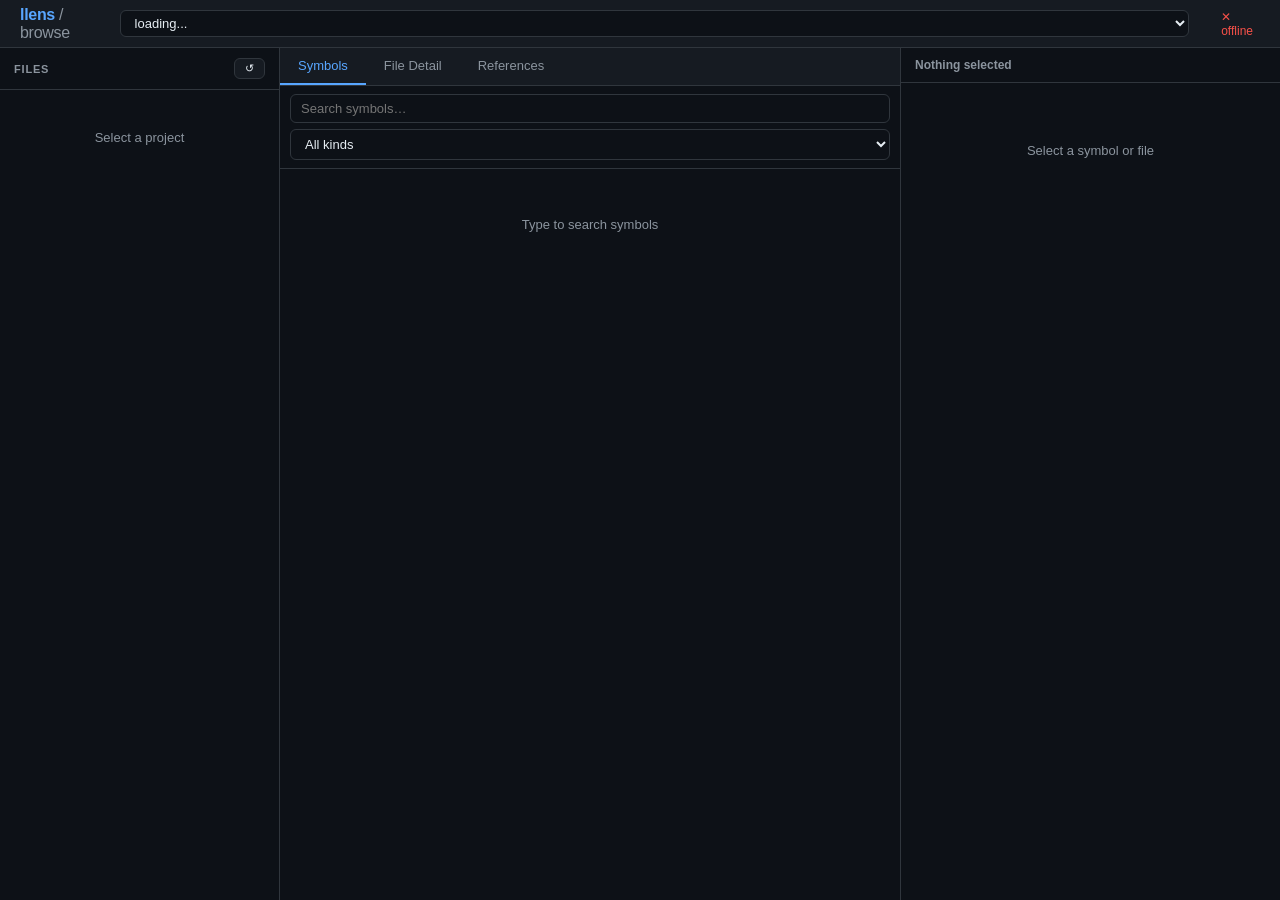
==== wwwroot/browse.html @ a9b4e81c "Add /browse/ static UI for testing the code map Single-file vanilla JS/HTML page served from /wwwroo" ====
<!DOCTYPE html>
<html lang="en">
<head>
<meta charset="UTF-8">
<meta name="viewport" content="width=device-width, initial-scale=1.0">
<title>llens — code browser</title>
<style>
  *, *::before, *::after { box-sizing: border-box; margin: 0; padding: 0; }

  :root {
    --bg:       #0d1117;
    --surface:  #161b22;
    --border:   #30363d;
    --accent:   #58a6ff;
    --green:    #3fb950;
    --yellow:   #d29922;
    --red:      #f85149;
    --purple:   #bc8cff;
    --text:     #e6edf3;
    --muted:    #8b949e;
    --code-bg:  #0d1117;
    --radius:   6px;
    --font-mono: 'JetBrains Mono', 'Fira Code', 'Cascadia Code', monospace;
  }

  body {
    background: var(--bg);
    color: var(--text);
    font-family: -apple-system, BlinkMacSystemFont, 'Segoe UI', sans-serif;
    font-size: 14px;
    height: 100vh;
    display: grid;
    grid-template-rows: 48px 1fr;
    grid-template-columns: 280px 1fr 380px;
    grid-template-areas:
      "header header header"
      "sidebar main detail";
    overflow: hidden;
  }

  /* ── Header ── */
  header {
    grid-area: header;
    background: var(--surface);
    border-bottom: 1px solid var(--border);
    display: flex;
    align-items: center;
    gap: 16px;
    padding: 0 20px;
  }
  header h1 { font-size: 16px; font-weight: 600; color: var(--accent); letter-spacing: -0.3px; }
  header h1 span { color: var(--muted); font-weight: 400; }

  #project-select {
    background: var(--bg);
    border: 1px solid var(--border);
    color: var(--text);
    padding: 4px 10px;
    border-radius: var(--radius);
    font-size: 13px;
    cursor: pointer;
  }

  .badge {
    font-size: 11px;
    padding: 2px 8px;
    border-radius: 20px;
    background: var(--border);
    color: var(--muted);
  }
  .badge.cs   { background: #1c3a5e; color: #58a6ff; }
  .badge.rust { background: #3d2000; color: #f0883e; }

  #status { margin-left: auto; font-size: 12px; color: var(--muted); }
  #status.ok  { color: var(--green); }
  #status.err { color: var(--red); }

  /* ── Sidebar ── */
  aside {
    grid-area: sidebar;
    border-right: 1px solid var(--border);
    display: flex;
    flex-direction: column;
    overflow: hidden;
  }

  .panel-header {
    padding: 10px 14px;
    font-size: 11px;
    font-weight: 600;
    text-transform: uppercase;
    letter-spacing: 0.8px;
    color: var(--muted);
    border-bottom: 1px solid var(--border);
    display: flex;
    align-items: center;
    justify-content: space-between;
  }

  .search-box {
    padding: 8px 10px;
    border-bottom: 1px solid var(--border);
    display: flex;
    flex-direction: column;
    gap: 6px;
  }

  input[type=text], select {
    width: 100%;
    background: var(--bg);
    border: 1px solid var(--border);
    color: var(--text);
    padding: 6px 10px;
    border-radius: var(--radius);
    font-size: 13px;
    outline: none;
    transition: border-color 0.15s;
  }
  input[type=text]:focus, select:focus { border-color: var(--accent); }

  .file-list, .symbol-list {
    overflow-y: auto;
    flex: 1;
  }

  .list-item {
    display: flex;
    align-items: flex-start;
    gap: 8px;
    padding: 7px 14px;
    cursor: pointer;
    border-bottom: 1px solid transparent;
    transition: background 0.1s;
  }
  .list-item:hover { background: var(--surface); }
  .list-item.active { background: #1c2d44; border-left: 2px solid var(--accent); padding-left: 12px; }

  .list-item .icon { font-size: 13px; flex-shrink: 0; margin-top: 1px; }
  .list-item .info { min-width: 0; }
  .list-item .name { font-size: 13px; font-weight: 500; white-space: nowrap; overflow: hidden; text-overflow: ellipsis; }
  .list-item .meta { font-size: 11px; color: var(--muted); white-space: nowrap; overflow: hidden; text-overflow: ellipsis; }

  .kind-tag {
    font-size: 10px;
    padding: 1px 5px;
    border-radius: 3px;
    font-weight: 600;
    flex-shrink: 0;
    margin-top: 2px;
  }
  .kind-0  { background: #1a3a5c; color: #79c0ff; }  /* Class */
  .kind-1  { background: #2d1b69; color: #d2a8ff; }  /* Interface */
  .kind-2  { background: #1a3a20; color: #56d364; }  /* Method */
  .kind-3  { background: #3a2a00; color: #e3b341; }  /* Property */
  .kind-4  { background: #3a1a00; color: #ffa657; }  /* Field */
  .kind-5  { background: #3a0000; color: #ff7b72; }  /* Enum */
  .kind-6  { background: #1e2228; color: #8b949e; }  /* Unknown */

  /* ── Main ── */
  main {
    grid-area: main;
    display: flex;
    flex-direction: column;
    overflow: hidden;
  }

  .tabs {
    display: flex;
    border-bottom: 1px solid var(--border);
    background: var(--surface);
  }
  .tab {
    padding: 10px 18px;
    font-size: 13px;
    cursor: pointer;
    color: var(--muted);
    border-bottom: 2px solid transparent;
    transition: color 0.15s;
    user-select: none;
  }
  .tab:hover { color: var(--text); }
  .tab.active { color: var(--accent); border-bottom-color: var(--accent); }

  .tab-content { display: none; flex: 1; overflow: hidden; }
  .tab-content.active { display: flex; flex-direction: column; }

  /* ── Symbol results ── */
  #symbol-results {
    overflow-y: auto;
    flex: 1;
    padding: 8px 0;
  }

  .result-item {
    padding: 8px 16px;
    cursor: pointer;
    display: grid;
    grid-template-columns: auto 1fr auto;
    gap: 8px;
    align-items: center;
    border-bottom: 1px solid transparent;
    transition: background 0.1s;
  }
  .result-item:hover { background: var(--surface); }
  .result-item.active { background: #1c2d44; }
  .result-item .sym-name { font-size: 13px; font-weight: 500; font-family: var(--font-mono); }
  .result-item .sym-path { font-size: 11px; color: var(--muted); text-align: right; white-space: nowrap; overflow: hidden; text-overflow: ellipsis; max-width: 300px; }
  .result-item .sym-sig  { font-size: 11px; color: var(--muted); font-family: var(--font-mono); grid-column: 2; padding-left: 0; }

  .empty { padding: 40px 16px; text-align: center; color: var(--muted); font-size: 13px; }

  /* ── File browser ── */
  #file-results { overflow-y: auto; flex: 1; }

  .file-item {
    padding: 7px 16px;
    cursor: pointer;
    display: flex;
    align-items: center;
    gap: 8px;
    transition: background 0.1s;
    border-bottom: 1px solid transparent;
  }
  .file-item:hover { background: var(--surface); }
  .file-item.active { background: #1c2d44; }
  .file-item .f-name { font-size: 13px; font-family: var(--font-mono); flex: 1; white-space: nowrap; overflow: hidden; text-overflow: ellipsis; }
  .file-item .f-count { font-size: 11px; color: var(--muted); white-space: nowrap; }

  /* ── Detail pane ── */
  #detail {
    grid-area: detail;
    border-left: 1px solid var(--border);
    display: flex;
    flex-direction: column;
    overflow: hidden;
  }

  #detail-title {
    padding: 10px 14px;
    border-bottom: 1px solid var(--border);
    font-size: 12px;
    font-weight: 600;
    color: var(--muted);
    display: flex;
    justify-content: space-between;
    align-items: center;
  }

  #detail-body { flex: 1; overflow-y: auto; }

  .detail-section { border-bottom: 1px solid var(--border); padding: 12px 14px; }
  .detail-section h3 { font-size: 11px; text-transform: uppercase; letter-spacing: 0.6px; color: var(--muted); margin-bottom: 8px; }

  .detail-row { display: flex; gap: 8px; margin-bottom: 4px; align-items: flex-start; }
  .detail-label { font-size: 11px; color: var(--muted); min-width: 70px; flex-shrink: 0; }
  .detail-value { font-size: 12px; font-family: var(--font-mono); word-break: break-all; }

  #context-code {
    margin: 0;
    padding: 12px 14px;
    font-family: var(--font-mono);
    font-size: 12px;
    line-height: 1.6;
    background: var(--code-bg);
    color: var(--text);
    white-space: pre;
    overflow-x: auto;
    flex: 1;
  }

  .ref-item {
    padding: 6px 14px;
    font-size: 12px;
    border-bottom: 1px solid var(--border);
    font-family: var(--font-mono);
    cursor: pointer;
  }
  .ref-item:hover { background: var(--surface); }
  .ref-item .ref-file { color: var(--accent); font-size: 11px; }
  .ref-item .ref-ctx  { color: var(--muted); }

  .import-tag {
    display: inline-block;
    font-size: 11px;
    font-family: var(--font-mono);
    background: var(--surface);
    border: 1px solid var(--border);
    border-radius: 3px;
    padding: 2px 6px;
    margin: 2px;
    color: var(--muted);
  }

  .btn {
    font-size: 11px;
    padding: 3px 10px;
    background: var(--surface);
    border: 1px solid var(--border);
    color: var(--text);
    border-radius: var(--radius);
    cursor: pointer;
    transition: border-color 0.15s;
  }
  .btn:hover { border-color: var(--accent); color: var(--accent); }

  .loader { display: none; }
  .loader.active { display: block; color: var(--muted); font-size: 12px; padding: 8px 14px; }

  ::-webkit-scrollbar { width: 6px; height: 6px; }
  ::-webkit-scrollbar-track { background: transparent; }
  ::-webkit-scrollbar-thumb { background: var(--border); border-radius: 3px; }
</style>
</head>
<body>

<header>
  <h1>llens <span>/ browse</span></h1>
  <select id="project-select"><option value="">loading...</option></select>
  <span id="project-langs"></span>
  <span id="status">connecting...</span>
</header>

<aside>
  <div class="panel-header">
    <span>Files</span>
    <button class="btn" id="btn-refresh-files">↺</button>
  </div>
  <div class="file-list" id="file-list">
    <div class="empty">Select a project</div>
  </div>
</aside>

<main>
  <div class="tabs">
    <div class="tab active" data-tab="symbols">Symbols</div>
    <div class="tab" data-tab="files">File Detail</div>
    <div class="tab" data-tab="refs">References</div>
  </div>

  <!-- Symbols tab -->
  <div class="tab-content active" id="tab-symbols">
    <div class="search-box">
      <input type="text" id="sym-search" placeholder="Search symbols…" autocomplete="off">
      <select id="sym-kind">
        <option value="">All kinds</option>
        <option value="Class">Class</option>
        <option value="Interface">Interface</option>
        <option value="Method">Method</option>
        <option value="Property">Property</option>
        <option value="Field">Field</option>
        <option value="Enum">Enum</option>
      </select>
    </div>
    <div id="symbol-results"><div class="empty">Type to search symbols</div></div>
  </div>

  <!-- File detail tab -->
  <div class="tab-content" id="tab-files">
    <div id="file-results"><div class="empty">Select a file from the sidebar</div></div>
  </div>

  <!-- References tab -->
  <div class="tab-content" id="tab-refs">
    <div id="ref-results"><div class="empty">Click a symbol to see references</div></div>
  </div>
</main>

<div id="detail">
  <div id="detail-title">
    <span id="detail-label">Nothing selected</span>
    <button class="btn" id="btn-refs" style="display:none">Find refs</button>
  </div>
  <div id="detail-body">
    <div class="empty" style="padding-top:60px">Select a symbol or file</div>
  </div>
</div>

<script>
const API = '';
let currentProject = '';
let currentSymbol  = null;
let searchTimer    = null;

// ── Utilities ──────────────────────────────────────────────────────────────

async function get(url) {
  const r = await fetch(API + url);
  if (!r.ok) throw new Error(r.statusText);
  return r.json();
}

function kindName(k)  { return ['Class','Interface','Method','Property','Field','Enum','Unknown'][k] ?? 'Unknown'; }
function kindClass(k) { return `kind-${k}`; }

function shortPath(p) {
  const parts = p.split('/');
  return parts.slice(-2).join('/');
}

function setStatus(msg, cls = '') {
  const el = document.getElementById('status');
  el.textContent = msg;
  el.className = cls;
}

function switchTab(name) {
  document.querySelectorAll('.tab').forEach(t => t.classList.toggle('active', t.dataset.tab === name));
  document.querySelectorAll('.tab-content').forEach(c => c.classList.toggle('active', c.id === `tab-${name}`));
}

// ── Projects ───────────────────────────────────────────────────────────────

async function loadProjects() {
  try {
    const projects = await get('/api/projects');
    const sel = document.getElementById('project-select');
    sel.innerHTML = projects.map(p =>
      `<option value="${p.name}">${p.name}</option>`
    ).join('');
    if (projects.length) selectProject(projects[0].name, projects[0].languages);
    setStatus('● connected', 'ok');
  } catch(e) {
    setStatus('✕ offline', 'err');
  }
}

function selectProject(name, langs) {
  currentProject = name;
  const langsEl = document.getElementById('project-langs');
  langsEl.innerHTML = (langs || []).map(l => {
    const cls = l.name === 'Rust' ? 'rust' : 'cs';
    return `<span class="badge ${cls}">${l.name}</span>`;
  }).join(' ');
  loadFiles();
  clearDetail();
}

document.getElementById('project-select').addEventListener('change', async e => {
  const projects = await get('/api/projects');
  const p = projects.find(x => x.name === e.target.value);
  if (p) selectProject(p.name, p.languages);
});

// ── File list ──────────────────────────────────────────────────────────────

async function loadFiles() {
  const list = document.getElementById('file-list');
  list.innerHTML = '<div class="loader active">Loading…</div>';
  try {
    const files = await get(`/api/files/?project=${encodeURIComponent(currentProject)}`);
    if (!files.length) { list.innerHTML = '<div class="empty">No files indexed</div>'; return; }

    files.sort((a,b) => a.filePath.localeCompare(b.filePath));
    list.innerHTML = files.map(f => `
      <div class="file-item" data-path="${f.filePath}" data-lang="${f.language}">
        <span>${f.language === 'Rust' ? '🦀' : '🔷'}</span>
        <span class="f-name" title="${f.filePath}">${shortPath(f.filePath)}</span>
        <span class="f-count">${f.symbolCount}</span>
      </div>
    `).join('');

    list.querySelectorAll('.file-item').forEach(el => {
      el.addEventListener('click', () => {
        list.querySelectorAll('.file-item').forEach(x => x.classList.remove('active'));
        el.classList.add('active');
        loadFileDetail(el.dataset.path);
        switchTab('files');
      });
    });
  } catch(e) {
    list.innerHTML = `<div class="empty">Error: ${e.message}</div>`;
  }
}

document.getElementById('btn-refresh-files').addEventListener('click', loadFiles);

// ── File detail ────────────────────────────────────────────────────────────

async function loadFileDetail(filePath) {
  const tab = document.getElementById('file-results');
  tab.innerHTML = '<div class="loader active">Loading…</div>';

  try {
    const [node, symbols] = await Promise.all([
      get(`/api/files/node?path=${encodeURIComponent(filePath)}`),
      get(`/api/symbols/in-file?path=${encodeURIComponent(filePath)}`)
    ]);

    const depHtml = node.imports?.length
      ? node.imports.map(i => `<span class="import-tag">${i}</span>`).join('')
      : '<span style="color:var(--muted);font-size:12px">none</span>';

    const symRows = symbols.map(s => `
      <div class="result-item" data-id="${s.id}" data-line="${s.lineStart}"
           data-path="${s.filePath}" data-name="${s.name}">
        <span class="kind-tag ${kindClass(s.kind)}">${kindName(s.kind)}</span>
        <span class="sym-name">${s.name}</span>
        <span style="font-size:11px;color:var(--muted)">L${s.lineStart}</span>
        ${s.signature ? `<span class="sym-sig" style="grid-column:2;color:var(--muted)">${s.signature}</span>` : ''}
      </div>
    `).join('') || '<div class="empty">No symbols</div>';

    tab.innerHTML = `
      <div class="detail-section">
        <h3>Imports</h3>
        <div>${depHtml}</div>
      </div>
      <div class="detail-section" style="border:none">
        <h3>Symbols (${symbols.length})</h3>
      </div>
      ${symRows}
    `;

    tab.querySelectorAll('.result-item').forEach(el => {
      el.addEventListener('click', () => {
        tab.querySelectorAll('.result-item').forEach(x => x.classList.remove('active'));
        el.classList.add('active');
        loadSymbolDetail({ id: el.dataset.id, filePath: el.dataset.path,
          lineStart: +el.dataset.line, name: el.dataset.name });
      });
    });

    showFileHeader(filePath, node);
  } catch(e) {
    tab.innerHTML = `<div class="empty">Error: ${e.message}</div>`;
  }
}

function showFileHeader(filePath, node) {
  document.getElementById('detail-label').textContent = shortPath(filePath);
  document.getElementById('btn-refs').style.display = 'none';
  renderFileDetailPane(filePath, node);
}

async function renderFileDetailPane(filePath, node) {
  const body = document.getElementById('detail-body');
  body.innerHTML = `
    <div class="detail-section">
      <h3>File info</h3>
      <div class="detail-row"><span class="detail-label">Language</span><span class="detail-value">${node.language}</span></div>
      <div class="detail-row"><span class="detail-label">Symbols</span><span class="detail-value">${node.symbolCount}</span></div>
      <div class="detail-row"><span class="detail-label">Indexed</span><span class="detail-value">${new Date(node.lastIndexedAt*1000).toLocaleTimeString()}</span></div>
    </div>
    <div class="detail-section">
      <h3>Dependents <button class="btn" id="btn-load-deps">load</button></h3>
      <div id="deps-list"><span style="color:var(--muted);font-size:12px">Click load</span></div>
    </div>
    <pre id="context-code">Select a symbol to see source</pre>
  `;

  document.getElementById('btn-load-deps').addEventListener('click', async () => {
    const el = document.getElementById('deps-list');
    el.textContent = 'Loading…';
    try {
      const deps = await get(`/api/files/dependents?path=${encodeURIComponent(filePath)}&project=${encodeURIComponent(currentProject)}`);
      el.innerHTML = deps.length
        ? deps.map(d => `<div class="import-tag" style="display:block;margin:3px 0">${shortPath(d.filePath)}</div>`).join('')
        : '<span style="color:var(--muted);font-size:12px">none found</span>';
    } catch(e) { el.textContent = 'Error'; }
  });
}

// ── Symbol search ──────────────────────────────────────────────────────────

async function searchSymbols(q) {
  const results = document.getElementById('symbol-results');
  if (!q && !document.getElementById('sym-kind').value) {
    results.innerHTML = '<div class="empty">Type to search symbols</div>';
    return;
  }

  results.innerHTML = '<div class="loader active">Searching…</div>';

  try {
    const kind = document.getElementById('sym-kind').value;
    const url = kind && !q
      ? `/api/symbols/search?q=&project=${encodeURIComponent(currentProject)}&kind=${kind}`
      : `/api/symbols/search?q=${encodeURIComponent(q)}&project=${encodeURIComponent(currentProject)}${kind ? `&kind=${kind}` : ''}`;

    const symbols = await get(url);

    if (!symbols.length) { results.innerHTML = '<div class="empty">No results</div>'; return; }

    results.innerHTML = symbols.map(s => `
      <div class="result-item" data-id="${s.id}" data-line="${s.lineStart}"
           data-path="${s.filePath}" data-name="${s.name}">
        <span class="kind-tag ${kindClass(s.kind)}">${kindName(s.kind)}</span>
        <div>
          <div class="sym-name">${s.name}</div>
          ${s.signature ? `<div class="sym-sig">${s.signature}</div>` : ''}
        </div>
        <span class="sym-path">${shortPath(s.filePath)}:${s.lineStart}</span>
      </div>
    `).join('');

    results.querySelectorAll('.result-item').forEach(el => {
      el.addEventListener('click', () => {
        results.querySelectorAll('.result-item').forEach(x => x.classList.remove('active'));
        el.classList.add('active');
        loadSymbolDetail({ id: el.dataset.id, filePath: el.dataset.path,
          lineStart: +el.dataset.line, name: el.dataset.name });
      });
    });
  } catch(e) {
    results.innerHTML = `<div class="empty">Error: ${e.message}</div>`;
  }
}

document.getElementById('sym-search').addEventListener('input', e => {
  clearTimeout(searchTimer);
  searchTimer = setTimeout(() => searchSymbols(e.target.value.trim()), 250);
});

document.getElementById('sym-kind').addEventListener('change', () => {
  searchSymbols(document.getElementById('sym-search').value.trim());
});

// ── Symbol detail ──────────────────────────────────────────────────────────

async function loadSymbolDetail(sym) {
  currentSymbol = sym;
  document.getElementById('detail-label').textContent = sym.name;
  document.getElementById('btn-refs').style.display = '';

  const body = document.getElementById('detail-body');
  body.innerHTML = `
    <div class="detail-section">
      <h3>Symbol</h3>
      <div class="detail-row"><span class="detail-label">Name</span><span class="detail-value">${sym.name}</span></div>
      <div class="detail-row"><span class="detail-label">File</span><span class="detail-value" style="color:var(--accent)">${shortPath(sym.filePath)}</span></div>
      <div class="detail-row"><span class="detail-label">Line</span><span class="detail-value">${sym.lineStart}</span></div>
    </div>
    <div class="loader active" id="ctx-loader">Loading context…</div>
    <pre id="context-code"></pre>
  `;

  try {
    const ctx = await get(`/api/files/context?path=${encodeURIComponent(sym.filePath)}&line=${sym.lineStart}&radius=12`);
    document.getElementById('ctx-loader').classList.remove('active');
    document.getElementById('context-code').textContent = ctx.context ?? '';
  } catch(e) {
    document.getElementById('ctx-loader').textContent = 'Failed to load context';
  }
}

document.getElementById('btn-refs').addEventListener('click', async () => {
  if (!currentSymbol) return;
  switchTab('refs');
  const tab = document.getElementById('ref-results');
  tab.innerHTML = '<div class="loader active">Loading references…</div>';
  try {
    const refs = await get(`/api/symbols/references?symbolId=${encodeURIComponent(currentSymbol.id)}&project=${encodeURIComponent(currentProject)}`);
    tab.innerHTML = refs.length
      ? refs.map(r => `
          <div class="ref-item">
            <div class="ref-file">${shortPath(r.inFilePath)}:${r.line}</div>
            <div class="ref-ctx">${r.context ?? ''}</div>
          </div>`).join('')
      : '<div class="empty">No references indexed yet</div>';
  } catch(e) {
    tab.innerHTML = `<div class="empty">Error: ${e.message}</div>`;
  }
});

// ── Misc ───────────────────────────────────────────────────────────────────

function clearDetail() {
  document.getElementById('detail-label').textContent = 'Nothing selected';
  document.getElementById('btn-refs').style.display = 'none';
  document.getElementById('detail-body').innerHTML = '<div class="empty" style="padding-top:60px">Select a symbol or file</div>';
  document.getElementById('symbol-results').innerHTML = '<div class="empty">Type to search symbols</div>';
  document.getElementById('file-results').innerHTML  = '<div class="empty">Select a file from the sidebar</div>';
  document.getElementById('ref-results').innerHTML   = '<div class="empty">Click a symbol to see references</div>';
}

document.querySelectorAll('.tab').forEach(t =>
  t.addEventListener('click', () => switchTab(t.dataset.tab))
);

// ── Boot ───────────────────────────────────────────────────────────────────
loadProjects();
</script>
</body>
</html>
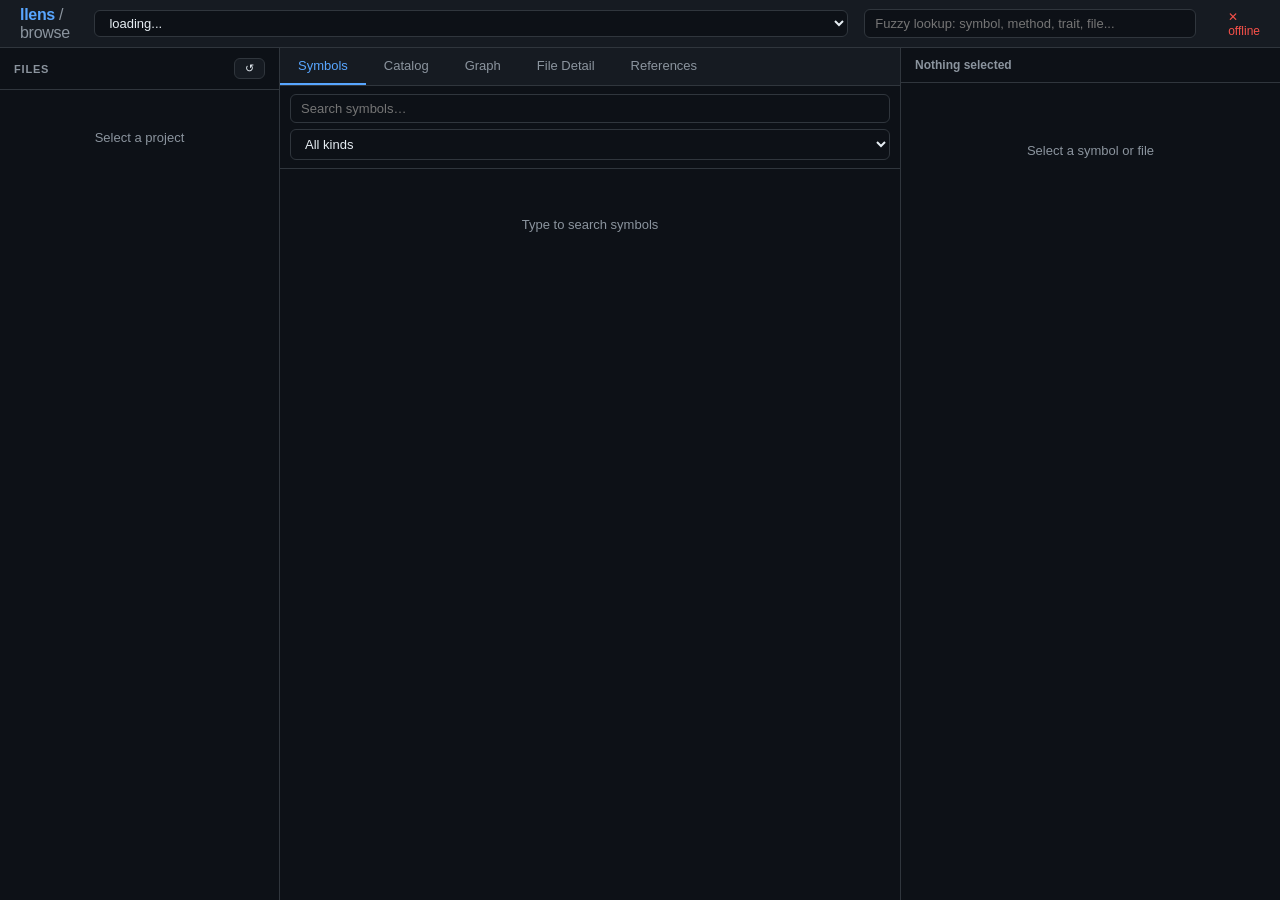
==== commit b543f995: "Add compact retrieval APIs, graph tooling, tests, and example app scaffold" ====
--- a/wwwroot/browse.html
+++ b/wwwroot/browse.html
@@ -60,6 +60,19 @@
     font-size: 13px;
     cursor: pointer;
   }
+  #quick-fuzzy {
+    min-width: 320px;
+    max-width: 520px;
+    width: 42vw;
+    background: var(--bg);
+    border: 1px solid var(--border);
+    color: var(--text);
+    padding: 6px 10px;
+    border-radius: var(--radius);
+    font-size: 13px;
+    outline: none;
+  }
+  #quick-fuzzy:focus { border-color: var(--accent); }
 
   .badge {
     font-size: 11px;
@@ -226,6 +239,150 @@
   .file-item .f-name { font-size: 13px; font-family: var(--font-mono); flex: 1; white-space: nowrap; overflow: hidden; text-overflow: ellipsis; }
   .file-item .f-count { font-size: 11px; color: var(--muted); white-space: nowrap; }
 
+  /* ── Catalog ── */
+  #tab-catalog .search-box { border-bottom: 1px solid var(--border); }
+  #catalog-meta {
+    padding: 8px 12px;
+    font-size: 11px;
+    color: var(--muted);
+    border-bottom: 1px solid var(--border);
+  }
+  #catalog-tree {
+    overflow-y: auto;
+    flex: 1;
+    padding: 8px 10px 16px;
+    font-family: var(--font-mono);
+    font-size: 12px;
+  }
+  .catalog-folder {
+    margin: 2px 0;
+    border-left: 1px dotted #2f3740;
+    padding-left: 8px;
+  }
+  .catalog-folder > summary {
+    cursor: pointer;
+    color: var(--text);
+    list-style: none;
+    user-select: none;
+    padding: 3px 0;
+  }
+  .catalog-folder > summary::-webkit-details-marker { display: none; }
+  .catalog-folder-name { color: var(--text); }
+  .catalog-folder-meta { color: var(--muted); font-size: 11px; margin-left: 6px; }
+  .catalog-file {
+    all: unset;
+    display: flex;
+    width: 100%;
+    padding: 3px 0 3px 18px;
+    cursor: pointer;
+    color: var(--text);
+  }
+  .catalog-file:hover { color: var(--accent); }
+  .catalog-file-name { flex: 1; min-width: 0; white-space: nowrap; overflow: hidden; text-overflow: ellipsis; }
+  .catalog-file-meta { color: var(--muted); font-size: 11px; margin-left: 8px; }
+
+  /* ── Graph ── */
+  .graph-toolbar {
+    display: flex;
+    flex-direction: column;
+    align-items: stretch;
+    gap: 8px;
+  }
+  .graph-row {
+    display: flex;
+    align-items: center;
+    gap: 8px;
+    flex-wrap: wrap;
+  }
+  .graph-row .btn { white-space: nowrap; }
+  .graph-toolbar select {
+    width: auto;
+    min-width: 88px;
+    padding: 4px 8px;
+    font-size: 12px;
+  }
+  .graph-row-primary {
+    padding-bottom: 6px;
+    border-bottom: 1px solid var(--border);
+  }
+  .graph-row-actions {
+    padding-top: 2px;
+  }
+  #graph-canvas-wrap.panning { cursor: grabbing; }
+  .graph-check {
+    display: inline-flex;
+    align-items: center;
+    gap: 4px;
+    color: var(--muted);
+    font-size: 12px;
+  }
+  #graph-meta {
+    padding: 8px 12px;
+    font-size: 11px;
+    color: var(--muted);
+    border-bottom: 1px solid var(--border);
+  }
+  #graph-history {
+    padding: 6px 12px;
+    font-size: 11px;
+    color: var(--muted);
+    border-bottom: 1px solid var(--border);
+    white-space: nowrap;
+    overflow-x: auto;
+    font-family: var(--font-mono);
+  }
+  .graph-crumb {
+    display: inline-block;
+    margin-right: 8px;
+    color: #a9b4c2;
+    cursor: pointer;
+  }
+  .graph-crumb.active { color: var(--accent); }
+  #graph-canvas-wrap {
+    position: relative;
+    flex: 1;
+    background: radial-gradient(circle at 20% 15%, #10161e, #0d1117 60%);
+    overflow: hidden;
+  }
+  #graph-svg {
+    width: 100%;
+    height: 100%;
+    display: block;
+  }
+  .g-edge {
+    stroke: #364152;
+    stroke-width: 1.2;
+    opacity: 0.9;
+  }
+  .g-edge.contains { stroke: #4f8cff; }
+  .g-edge.imports { stroke: #e3b341; }
+  .g-edge.references { stroke: #56d364; }
+  .g-edge.callers { stroke: #7ee787; stroke-dasharray: 5 4; }
+  .g-edge.implements { stroke: #d2a8ff; stroke-dasharray: 3 3; }
+  .g-edge-label {
+    fill: #9ab4cf;
+    font-size: 10px;
+    font-family: var(--font-mono);
+    pointer-events: none;
+  }
+  .g-node { cursor: pointer; }
+  .g-node circle { stroke: #0b1220; stroke-width: 1.5; }
+  .g-node.selected circle { stroke: var(--accent); stroke-width: 3; }
+  .g-node.file circle { fill: #4f8cff; }
+  .g-node.symbol circle { fill: #56d364; }
+  .g-node.import circle { fill: #e3b341; }
+  .g-node text {
+    fill: var(--text);
+    font-size: 11px;
+    font-family: var(--font-mono);
+    pointer-events: none;
+  }
+  .g-node .distance {
+    fill: #0d1117;
+    font-size: 9px;
+    font-weight: 700;
+  }
+
   /* ── Detail pane ── */
   #detail {
     grid-area: detail;
@@ -306,6 +463,13 @@
   .loader { display: none; }
   .loader.active { display: block; color: var(--muted); font-size: 12px; padding: 8px 14px; }
 
+  @media (max-width: 1500px) {
+    .graph-row-actions .btn {
+      padding: 6px 8px;
+      font-size: 12px;
+    }
+  }
+
   ::-webkit-scrollbar { width: 6px; height: 6px; }
   ::-webkit-scrollbar-track { background: transparent; }
   ::-webkit-scrollbar-thumb { background: var(--border); border-radius: 3px; }
@@ -316,6 +480,7 @@
 <header>
   <h1>llens <span>/ browse</span></h1>
   <select id="project-select"><option value="">loading...</option></select>
+  <input id="quick-fuzzy" type="text" placeholder="Fuzzy lookup: symbol, method, trait, file..." autocomplete="off">
   <span id="project-langs"></span>
   <span id="status">connecting...</span>
 </header>
@@ -333,6 +498,8 @@
 <main>
   <div class="tabs">
     <div class="tab active" data-tab="symbols">Symbols</div>
+    <div class="tab" data-tab="catalog">Catalog</div>
+    <div class="tab" data-tab="graph">Graph</div>
     <div class="tab" data-tab="files">File Detail</div>
     <div class="tab" data-tab="refs">References</div>
   </div>
@@ -354,6 +521,64 @@
     <div id="symbol-results"><div class="empty">Type to search symbols</div></div>
   </div>
 
+  <!-- Catalog tab -->
+  <div class="tab-content" id="tab-catalog">
+    <div class="search-box">
+      <input type="text" id="catalog-search" placeholder="Filter files/folders..." autocomplete="off">
+    </div>
+    <div id="catalog-meta">Catalog is empty</div>
+    <div id="catalog-tree"><div class="empty">Select a project</div></div>
+  </div>
+
+  <!-- Graph tab -->
+  <div class="tab-content" id="tab-graph">
+    <div class="search-box graph-toolbar">
+      <div class="graph-row graph-row-primary">
+        <select id="graph-depth" title="Depth">
+          <option value="1">depth 1</option>
+          <option value="2" selected>depth 2</option>
+          <option value="3">depth 3</option>
+          <option value="4">depth 4</option>
+        </select>
+        <select id="graph-max-nodes" title="Max nodes">
+          <option value="80">80 nodes</option>
+          <option value="140" selected>140 nodes</option>
+          <option value="220">220 nodes</option>
+          <option value="320">320 nodes</option>
+        </select>
+        <select id="graph-direction" title="Direction">
+          <option value="both" selected>both</option>
+          <option value="out">out</option>
+          <option value="in">in</option>
+        </select>
+        <button class="btn" id="btn-graph-refresh">Run</button>
+      </div>
+      <div class="graph-row graph-row-toggles">
+        <label class="graph-check"><input type="checkbox" id="edge-contains" checked>contains</label>
+        <label class="graph-check"><input type="checkbox" id="edge-imports" checked>imports</label>
+        <label class="graph-check"><input type="checkbox" id="edge-references" checked>references</label>
+        <label class="graph-check"><input type="checkbox" id="edge-callers">callers</label>
+        <label class="graph-check"><input type="checkbox" id="edge-implements">implements</label>
+        <label class="graph-check"><input type="checkbox" id="edge-labels">edge labels</label>
+        <label class="graph-check"><input type="checkbox" id="graph-hide-import-stubs" checked>hide import stubs</label>
+      </div>
+      <div class="graph-row graph-row-actions">
+        <button class="btn" id="btn-graph-expand-out">Expand Out</button>
+        <button class="btn" id="btn-graph-expand-in">Expand In</button>
+        <button class="btn" id="btn-graph-expand-both">Expand Both</button>
+        <button class="btn" id="btn-graph-collapse">Collapse</button>
+        <button class="btn" id="btn-graph-back">Back</button>
+        <button class="btn" id="btn-graph-clear-history">Clear History</button>
+        <button class="btn" id="btn-graph-fit-focus">Fit Focus</button>
+        <button class="btn" id="btn-graph-fit-all">Fit All</button>
+        <button class="btn" id="btn-graph-reset">Reset View</button>
+      </div>
+    </div>
+    <div id="graph-meta">Select a file or symbol, then open Graph. Drag background to pan, wheel to zoom, double-click node to refocus.</div>
+    <div id="graph-history">Focus history: empty</div>
+    <div id="graph-canvas-wrap"><svg id="graph-svg"></svg></div>
+  </div>
+
   <!-- File detail tab -->
   <div class="tab-content" id="tab-files">
     <div id="file-results"><div class="empty">Select a file from the sidebar</div></div>
@@ -380,6 +605,18 @@
 let currentProject = '';
 let currentSymbol  = null;
 let searchTimer    = null;
+let currentFiles   = [];
+let fuzzyController = null;
+const fuzzyCache = new Map();
+let currentSelection = null;
+let currentGraph = null;
+let graphState = createEmptyGraphState();
+let selectedGraphNodeId = null;
+let graphView = { x: 0, y: 0, scale: 1 };
+let graphPanState = null;
+let graphFocusHistory = [];
+let graphLastLayout = null;
+const graphExpandOffsets = new Map();
 
 // ── Utilities ──────────────────────────────────────────────────────────────
 
@@ -389,12 +626,27 @@
   return r.json();
 }
 
+async function post(url, payload, signal) {
+  const r = await fetch(API + url, {
+    method: 'POST',
+    headers: { 'Content-Type': 'application/json' },
+    body: JSON.stringify(payload),
+    signal
+  });
+  if (!r.ok) throw new Error(await r.text() || r.statusText);
+  return r.json();
+}
+
 function kindName(k)  { return ['Class','Interface','Method','Property','Field','Enum','Unknown'][k] ?? 'Unknown'; }
 function kindClass(k) { return `kind-${k}`; }
 
 function shortPath(p) {
   const parts = p.split('/');
   return parts.slice(-2).join('/');
+}
+
+function normalizePath(p) {
+  return (p || '').replaceAll('\\', '/');
 }
 
 function setStatus(msg, cls = '') {
@@ -406,6 +658,7 @@
 function switchTab(name) {
   document.querySelectorAll('.tab').forEach(t => t.classList.toggle('active', t.dataset.tab === name));
   document.querySelectorAll('.tab-content').forEach(c => c.classList.toggle('active', c.id === `tab-${name}`));
+  if (name === 'graph') loadGraphForCurrentSelection();
 }
 
 // ── Projects ───────────────────────────────────────────────────────────────
@@ -448,6 +701,8 @@
   list.innerHTML = '<div class="loader active">Loading…</div>';
   try {
     const files = await get(`/api/files/?project=${encodeURIComponent(currentProject)}`);
+    currentFiles = files;
+    renderCatalog(files);
     if (!files.length) { list.innerHTML = '<div class="empty">No files indexed</div>'; return; }
 
     files.sort((a,b) => a.filePath.localeCompare(b.filePath));
@@ -474,9 +729,869 @@
 
 document.getElementById('btn-refresh-files').addEventListener('click', loadFiles);
 
+// ── Catalog tree ───────────────────────────────────────────────────────────
+
+function commonPathPrefix(paths) {
+  if (!paths.length) return '';
+  const split = paths.map(p => normalizePath(p).split('/').filter(Boolean));
+  const first = split[0];
+  let i = 0;
+  while (i < first.length && split.every(parts => parts[i] === first[i])) i++;
+  return i === 0 ? '' : first.slice(0, i).join('/') + '/';
+}
+
+function buildCatalogTree(files) {
+  const prefix = commonPathPrefix(files.map(f => f.filePath));
+  const root = { name: '', folders: new Map(), files: [] };
+
+  for (const f of files) {
+    const full = normalizePath(f.filePath);
+    const rel = full.startsWith(prefix) ? full.slice(prefix.length) : full;
+    const parts = rel.split('/').filter(Boolean);
+    if (!parts.length) continue;
+
+    const fileName = parts[parts.length - 1];
+    const dirs = parts.slice(0, -1);
+    let node = root;
+    for (const d of dirs) {
+      if (!node.folders.has(d)) node.folders.set(d, { name: d, folders: new Map(), files: [] });
+      node = node.folders.get(d);
+    }
+
+    node.files.push({
+      filePath: f.filePath,
+      language: f.language,
+      symbolCount: f.symbolCount,
+      name: fileName,
+      relPath: rel
+    });
+  }
+
+  return { root, prefix };
+}
+
+function renderFolder(node, query, depth) {
+  const folders = Array.from(node.folders.values()).sort((a, b) => a.name.localeCompare(b.name));
+  const files = [...node.files].sort((a, b) => a.name.localeCompare(b.name));
+
+  let fileCount = 0;
+  let symbolCount = 0;
+  let childrenHtml = '';
+
+  for (const folder of folders) {
+    const rendered = renderFolder(folder, query, depth + 1);
+    if (!rendered.visible) continue;
+    childrenHtml += rendered.html;
+    fileCount += rendered.fileCount;
+    symbolCount += rendered.symbolCount;
+  }
+
+  for (const file of files) {
+    const matches = !query || file.relPath.toLowerCase().includes(query) || file.name.toLowerCase().includes(query);
+    if (!matches) continue;
+    fileCount += 1;
+    symbolCount += file.symbolCount || 0;
+    const icon = file.language === 'Rust' ? '🦀' : '🔷';
+    childrenHtml += `
+      <button class="catalog-file" data-path="${encodeURIComponent(file.filePath)}" title="${file.filePath}">
+        <span class="catalog-file-name">${icon} ${file.name}</span>
+        <span class="catalog-file-meta">${file.symbolCount ?? 0}</span>
+      </button>
+    `;
+  }
+
+  const isRoot = depth === 0;
+  const visible = fileCount > 0;
+  if (!visible) return { visible: false, html: '', fileCount: 0, symbolCount: 0 };
+
+  if (isRoot) {
+    return { visible: true, html: childrenHtml, fileCount, symbolCount };
+  }
+
+  const open = depth <= 1 ? 'open' : '';
+  const html = `
+    <details class="catalog-folder" ${open}>
+      <summary>
+        <span class="catalog-folder-name">📁 ${node.name}</span>
+        <span class="catalog-folder-meta">${fileCount} files · ${symbolCount} symbols</span>
+      </summary>
+      ${childrenHtml}
+    </details>
+  `;
+  return { visible: true, html, fileCount, symbolCount };
+}
+
+function renderCatalog(files) {
+  const treeEl = document.getElementById('catalog-tree');
+  const metaEl = document.getElementById('catalog-meta');
+  const query = document.getElementById('catalog-search').value.trim().toLowerCase();
+
+  if (!files || !files.length) {
+    metaEl.textContent = 'Catalog is empty';
+    treeEl.innerHTML = '<div class="empty">No files indexed</div>';
+    return;
+  }
+
+  const { root } = buildCatalogTree(files);
+  const rendered = renderFolder(root, query, 0);
+  if (!rendered.visible) {
+    metaEl.textContent = 'No catalog entries match this filter';
+    treeEl.innerHTML = '<div class="empty">No matches</div>';
+    return;
+  }
+
+  metaEl.textContent = `${rendered.fileCount} files · ${rendered.symbolCount} symbols`;
+  treeEl.innerHTML = rendered.html;
+}
+
+document.getElementById('catalog-search').addEventListener('input', () => renderCatalog(currentFiles));
+
+document.getElementById('catalog-tree').addEventListener('click', e => {
+  const btn = e.target.closest('.catalog-file');
+  if (!btn) return;
+  const filePath = decodeURIComponent(btn.dataset.path);
+  loadFileDetail(filePath);
+  switchTab('files');
+});
+
+// ── Graph ──────────────────────────────────────────────────────────────────
+
+function selectedEdgeTypes() {
+  const types = [];
+  if (document.getElementById('edge-contains').checked) types.push('contains');
+  if (document.getElementById('edge-imports').checked) types.push('imports');
+  if (document.getElementById('edge-references').checked) types.push('references');
+  if (document.getElementById('edge-callers').checked) types.push('callers');
+  if (document.getElementById('edge-implements').checked) types.push('implements');
+  return types;
+}
+
+function setGraphMeta(msg) {
+  document.getElementById('graph-meta').textContent = msg;
+}
+
+function renderGraphHistory() {
+  const el = document.getElementById('graph-history');
+  if (!graphFocusHistory.length) {
+    el.textContent = 'Focus history: empty';
+    return;
+  }
+  const activeId = selectedGraphNodeId || graphState.focusNodeId;
+  el.innerHTML = `Focus history: ${graphFocusHistory.map(item =>
+    `<span class="graph-crumb ${item.id === activeId ? 'active' : ''}" data-node-id="${item.id}" title="${item.label}">${item.label}</span>`
+  ).join(' > ')}`;
+}
+
+function pushGraphHistory(node) {
+  if (!node || !node.id) return;
+  const last = graphFocusHistory[graphFocusHistory.length - 1];
+  if (last?.id === node.id) return;
+  graphFocusHistory.push({ id: node.id, label: node.label || node.id });
+  if (graphFocusHistory.length > 30) graphFocusHistory = graphFocusHistory.slice(-30);
+  renderGraphHistory();
+}
+
+function clearGraphCanvas(message) {
+  const svg = document.getElementById('graph-svg');
+  while (svg.firstChild) svg.removeChild(svg.firstChild);
+  graphView = { x: 0, y: 0, scale: 1 };
+  graphLastLayout = null;
+  graphExpandOffsets.clear();
+  graphFocusHistory = [];
+  renderGraphHistory();
+  if (message) setGraphMeta(message);
+}
+
+function isGraphTabActive() {
+  return document.querySelector('.tab.active')?.dataset.tab === 'graph';
+}
+
+function createEmptyGraphState() {
+  return {
+    nodes: new Map(),
+    edges: new Map(),
+    nodeSources: new Map(),
+    edgeSources: new Map(),
+    rootSource: null,
+    focusNodeId: null
+  };
+}
+
+function addSource(map, key, source) {
+  if (!map.has(key)) map.set(key, new Set());
+  map.get(key).add(source);
+}
+
+function removeSource(map, key, source) {
+  if (!map.has(key)) return false;
+  const set = map.get(key);
+  set.delete(source);
+  if (!set.size) {
+    map.delete(key);
+    return true;
+  }
+  return false;
+}
+
+function edgeKey(e) {
+  return `${e.from}|${e.to}|${e.type}`;
+}
+
+function selectedGraphNode() {
+  return selectedGraphNodeId ? graphState.nodes.get(selectedGraphNodeId) : null;
+}
+
+function buildSeedFromSelection(selection) {
+  if (!selection) return null;
+  if (selection.type === 'file') return { type: 'file', path: selection.path };
+  if (selection.type === 'symbol') return { type: 'symbol', id: selection.id || '', name: selection.name || '' };
+  return null;
+}
+
+function buildSeedFromGraphNode(node) {
+  if (!node) return null;
+  const type = String(node.type || '').toLowerCase();
+  if (type === 'file' && node.filePath) return { type: 'file', path: node.filePath };
+  if (type === 'symbol') return { type: 'symbol', id: node.symbolId || '', name: node.label || '' };
+  return null;
+}
+
+async function fetchGraphNeighborhood(seed, direction, depth, maxNodes, includeSnippets) {
+  const edgeTypes = selectedEdgeTypes();
+  if (!edgeTypes.length) throw new Error('Select at least one edge type');
+  const payload = {
+    project: currentProject,
+    seed,
+    expand: {
+      edgeTypes,
+      direction,
+      depth,
+      maxNodes
+    },
+    include: {
+      snippets: includeSnippets,
+      radius: 6
+    }
+  };
+  return await post('/api/graph/query', payload);
+}
+
+function graphExpandKey(sourceId, direction, edgeTypes)
+    { return `${sourceId}|${direction}|${[...edgeTypes].sort().join(',')}`; }
+
+async function fetchGraphExpand(seed, direction, maxNodes, sourceId) {
+  const edgeTypes = selectedEdgeTypes();
+  if (!edgeTypes.length) throw new Error('Select at least one edge type');
+
+  const key = graphExpandKey(sourceId, direction, edgeTypes);
+  const offset = graphExpandOffsets.get(key) ?? 0;
+  const payload = {
+    project: currentProject,
+    seed,
+    edgeTypes,
+    direction,
+    depth: 1,
+    maxNodes,
+    excludeNodeIds: [...graphState.nodes.keys()],
+    excludeEdgeIds: [...graphState.edges.keys()],
+    page: { offset, limit: 180 }
+  };
+
+  const response = await post('/api/graph/expand', payload);
+  if (response.page?.hasMore && Number.isInteger(response.page?.nextOffset))
+    graphExpandOffsets.set(key, response.page.nextOffset);
+  else
+    graphExpandOffsets.delete(key);
+
+  return response;
+}
+
+function mergeGraphPayload(payload, sourceId) {
+  const nodes = payload.nodes || [];
+  const edges = payload.edges || [];
+
+  for (const n of nodes) {
+    const existing = graphState.nodes.get(n.id);
+    if (!existing) graphState.nodes.set(n.id, n);
+    else if (String(existing.type || '').toLowerCase() === 'import' && String(n.type || '').toLowerCase() !== 'import')
+      graphState.nodes.set(n.id, { ...existing, ...n });
+    addSource(graphState.nodeSources, n.id, sourceId);
+  }
+  for (const e of edges) {
+    const key = edgeKey(e);
+    if (!graphState.edges.has(key)) graphState.edges.set(key, e);
+    addSource(graphState.edgeSources, key, sourceId);
+  }
+
+  // Ensure edge endpoint nodes are retained
+  for (const e of edges) {
+    addSource(graphState.nodeSources, e.from, sourceId);
+    addSource(graphState.nodeSources, e.to, sourceId);
+  }
+}
+
+function pruneGraphAfterSourceRemoval() {
+  for (const [key, edge] of [...graphState.edges.entries()]) {
+    if (!graphState.edgeSources.has(key)) graphState.edges.delete(key);
+  }
+
+  // Keep nodes that still have any source.
+  for (const [id] of [...graphState.nodes.entries()]) {
+    if (!graphState.nodeSources.has(id)) graphState.nodes.delete(id);
+  }
+
+  // Guarantee root node remains when root source is active.
+  if (graphState.focusNodeId && !graphState.nodes.has(graphState.focusNodeId)) {
+    graphState.focusNodeId = graphState.nodes.keys().next().value ?? null;
+  }
+  if (selectedGraphNodeId && !graphState.nodes.has(selectedGraphNodeId)) {
+    selectedGraphNodeId = null;
+  }
+}
+
+function collapseSource(sourceId) {
+  if (!sourceId || sourceId === graphState.rootSource) return;
+  for (const key of [...graphExpandOffsets.keys()]) {
+    if (key.startsWith(`${sourceId}|`)) graphExpandOffsets.delete(key);
+  }
+  for (const key of [...graphState.edgeSources.keys()]) {
+    removeSource(graphState.edgeSources, key, sourceId);
+  }
+  for (const key of [...graphState.nodeSources.keys()]) {
+    removeSource(graphState.nodeSources, key, sourceId);
+  }
+  pruneGraphAfterSourceRemoval();
+  renderGraphFromState();
+}
+
+async function loadGraphForCurrentSelection() {
+  const seed = buildSeedFromSelection(currentSelection);
+  if (!seed) {
+    clearGraphCanvas('Select a file or symbol first');
+    return;
+  }
+
+  const depth = Number(document.getElementById('graph-depth').value || '2');
+  const maxNodes = Number(document.getElementById('graph-max-nodes').value || '140');
+  const direction = document.getElementById('graph-direction').value || 'both';
+
+  setGraphMeta('Building graph...');
+  try {
+    const graph = await fetchGraphNeighborhood(seed, direction, depth, maxNodes, true);
+    currentGraph = graph;
+    graphState = createEmptyGraphState();
+    graphView = { x: 0, y: 0, scale: 1 };
+    const rootSource = '__root__';
+    graphState.rootSource = rootSource;
+    graphState.focusNodeId = graph.seedId || graph.nodes?.[0]?.id || null;
+    mergeGraphPayload(graph, rootSource);
+    selectedGraphNodeId = graphState.focusNodeId;
+    graphExpandOffsets.clear();
+    graphFocusHistory = [];
+    if (selectedGraphNodeId && graphState.nodes.has(selectedGraphNodeId))
+      pushGraphHistory(graphState.nodes.get(selectedGraphNodeId));
+    renderGraphFromState();
+  } catch (e) {
+    clearGraphCanvas(`Graph error: ${e.message}`);
+  }
+}
+
+async function expandSelectedNode(direction = 'both') {
+  const node = selectedGraphNode();
+  if (!node) {
+    setGraphMeta('Select a node first');
+    return;
+  }
+
+  const seed = buildSeedFromGraphNode(node);
+  if (!seed) {
+    setGraphMeta('This node type cannot be expanded');
+    return;
+  }
+
+  const sourceId = `exp:${node.id}`;
+  const maxNodes = Number(document.getElementById('graph-max-nodes').value || '140');
+  try {
+    const graph = await fetchGraphExpand(seed, direction, maxNodes, sourceId);
+    mergeGraphPayload(graph, sourceId);
+    graphState.focusNodeId = node.id;
+    renderGraphFromState();
+    const page = graph.page;
+    if (page?.hasMore) {
+      setGraphMeta(`Expanded '${node.label}'. Partial page loaded (${page.offset + page.limit}/${page.totalEdges}); press expand again to continue.`);
+    }
+  } catch (e) {
+    setGraphMeta(`Expand failed: ${e.message}`);
+  }
+}
+
+function collapseSelectedNode() {
+  const node = selectedGraphNode();
+  if (!node) {
+    setGraphMeta('Select a node first');
+    return;
+  }
+  collapseSource(`exp:${node.id}`);
+}
+
+function computeDistances(nodes, edges, focusId) {
+  const dist = new Map();
+  if (!focusId) return dist;
+  const adj = new Map();
+  for (const n of nodes) adj.set(n.id, []);
+  for (const e of edges) {
+    if (!adj.has(e.from)) adj.set(e.from, []);
+    if (!adj.has(e.to)) adj.set(e.to, []);
+    adj.get(e.from).push(e.to);
+    adj.get(e.to).push(e.from);
+  }
+  const q = [focusId];
+  dist.set(focusId, 0);
+  while (q.length) {
+    const cur = q.shift();
+    const d = dist.get(cur);
+    for (const nxt of adj.get(cur) || []) {
+      if (dist.has(nxt)) continue;
+      dist.set(nxt, d + 1);
+      q.push(nxt);
+    }
+  }
+  return dist;
+}
+
+function computeGraphLayout(nodes, edges, focusId, width, height) {
+  const distances = computeDistances(nodes, edges, focusId);
+  let maxKnown = 0;
+  for (const d of distances.values()) maxKnown = Math.max(maxKnown, d);
+
+  const centerX = width / 2;
+  const centerY = height / 2;
+  const baseRadius = Math.min(width, height) * 0.14;
+  const layerStep = Math.min(85, Math.max(54, Math.min(width, height) * 0.09));
+  const pos = new Map();
+
+  // Initial layered positions by BFS distance.
+  const byLayer = new Map();
+  for (const n of nodes) {
+    const d = distances.has(n.id) ? distances.get(n.id) : (maxKnown + 1);
+    if (!byLayer.has(d)) byLayer.set(d, []);
+    byLayer.get(d).push(n);
+  }
+
+  pos.set(focusId, { x: centerX, y: centerY });
+  const layers = [...byLayer.keys()].filter(d => d > 0).sort((a, b) => a - b);
+  for (const d of layers) {
+    const ring = byLayer.get(d).sort((a, b) => (a.label || '').localeCompare(b.label || ''));
+    const radius = baseRadius + layerStep * Math.min(d, 8);
+    for (let i = 0; i < ring.length; i++) {
+      const jitter = ((i % 2) * 0.12) - 0.06;
+      const angle = (2 * Math.PI * i) / Math.max(1, ring.length) + jitter;
+      pos.set(ring[i].id, {
+        x: centerX + Math.cos(angle) * radius,
+        y: centerY + Math.sin(angle) * radius
+      });
+    }
+  }
+
+  // Force refinement for readability while preserving layer intuition.
+  const nodeCount = nodes.length;
+  const iterations = nodeCount <= 120 ? 80 : (nodeCount <= 220 ? 58 : 42);
+  const repulsion = nodeCount <= 120 ? 9800 : 7200;
+  const spring = 0.024;
+  const layerPull = 0.028;
+  const damping = 0.72;
+  const maxStep = 11;
+  const padding = 38;
+
+  const nodeIndex = new Map(nodes.map((n, i) => [n.id, i]));
+  const edgePairs = [];
+  for (const e of edges) {
+    const ai = nodeIndex.get(e.from);
+    const bi = nodeIndex.get(e.to);
+    if (ai === undefined || bi === undefined) continue;
+    edgePairs.push([ai, bi]);
+  }
+
+  const vx = new Array(nodeCount).fill(0);
+  const vy = new Array(nodeCount).fill(0);
+  const arr = nodes.map(n => pos.get(n.id));
+
+  for (let it = 0; it < iterations; it++) {
+    const repulseStride = nodeCount > 220 && (it % 2 === 1) ? 2 : 1;
+
+    // Repulsion
+    for (let i = 0; i < nodeCount; i += repulseStride) {
+      const a = arr[i];
+      for (let j = i + 1; j < nodeCount; j += repulseStride) {
+        const b = arr[j];
+        let dx = a.x - b.x;
+        let dy = a.y - b.y;
+        const d2 = Math.max(24, dx * dx + dy * dy);
+        const force = repulsion / d2;
+        const d = Math.sqrt(d2);
+        dx /= d;
+        dy /= d;
+        vx[i] += dx * force;
+        vy[i] += dy * force;
+        vx[j] -= dx * force;
+        vy[j] -= dy * force;
+      }
+    }
+
+    // Spring attraction on edges
+    for (const [ai, bi] of edgePairs) {
+      const a = arr[ai];
+      const b = arr[bi];
+      let dx = b.x - a.x;
+      let dy = b.y - a.y;
+      const d = Math.max(1, Math.sqrt(dx * dx + dy * dy));
+      const da = distances.get(nodes[ai].id) ?? (maxKnown + 1);
+      const db = distances.get(nodes[bi].id) ?? (maxKnown + 1);
+      const desired = 72 + Math.min(45, 18 * Math.abs(da - db));
+      const stretch = (d - desired) * spring;
+      dx /= d;
+      dy /= d;
+      vx[ai] += dx * stretch;
+      vy[ai] += dy * stretch;
+      vx[bi] -= dx * stretch;
+      vy[bi] -= dy * stretch;
+    }
+
+    // Pull nodes toward their BFS layer radius.
+    for (let i = 0; i < nodeCount; i++) {
+      const n = nodes[i];
+      if (n.id === focusId) continue;
+      const p = arr[i];
+      const d = distances.get(n.id) ?? (maxKnown + 1);
+      const desiredR = baseRadius + layerStep * Math.min(d, 8);
+      let dx = p.x - centerX;
+      let dy = p.y - centerY;
+      const r = Math.max(1, Math.sqrt(dx * dx + dy * dy));
+      const diff = (r - desiredR) * layerPull;
+      dx /= r;
+      dy /= r;
+      vx[i] -= dx * diff;
+      vy[i] -= dy * diff;
+    }
+
+    // Integrate with damping and bounds.
+    for (let i = 0; i < nodeCount; i++) {
+      if (nodes[i].id === focusId) {
+        arr[i].x = centerX;
+        arr[i].y = centerY;
+        vx[i] = 0;
+        vy[i] = 0;
+        continue;
+      }
+      vx[i] *= damping;
+      vy[i] *= damping;
+      const sx = Math.max(-maxStep, Math.min(maxStep, vx[i]));
+      const sy = Math.max(-maxStep, Math.min(maxStep, vy[i]));
+      arr[i].x = Math.max(padding, Math.min(width - padding, arr[i].x + sx));
+      arr[i].y = Math.max(padding, Math.min(height - padding, arr[i].y + sy));
+    }
+  }
+
+  for (let i = 0; i < nodes.length; i++) pos.set(nodes[i].id, arr[i]);
+  const maxDepth = Math.max(...distances.values(), 0);
+  return { pos, distances, maxDepth };
+}
+
+function renderGraphFromState() {
+  const hideImportStubs = document.getElementById('graph-hide-import-stubs').checked;
+  const showEdgeLabels = document.getElementById('edge-labels').checked;
+  let nodes = [...graphState.nodes.values()];
+  let edges = [...graphState.edges.values()];
+  const svg = document.getElementById('graph-svg');
+  while (svg.firstChild) svg.removeChild(svg.firstChild);
+
+  if (hideImportStubs) {
+    const hiddenImportIds = new Set(
+      nodes
+        .filter(n => String(n.type || '').toLowerCase() === 'import')
+        .map(n => n.id)
+    );
+    nodes = nodes.filter(n => !hiddenImportIds.has(n.id));
+    edges = edges.filter(e => !hiddenImportIds.has(e.from) && !hiddenImportIds.has(e.to));
+  }
+
+  if (!nodes.length) {
+    setGraphMeta('Graph is empty');
+    return;
+  }
+
+  const box = svg.getBoundingClientRect();
+  const width = Math.max(320, box.width || 800);
+  const height = Math.max(260, box.height || 520);
+  svg.setAttribute('viewBox', `0 0 ${width} ${height}`);
+
+  const focusCandidate = selectedGraphNodeId || graphState.focusNodeId;
+  const focusId = nodes.some(n => n.id === focusCandidate) ? focusCandidate : nodes[0].id;
+  const { pos, distances, maxDepth } = computeGraphLayout(nodes, edges, focusId, width, height);
+  graphLastLayout = { pos, width, height, focusId };
+
+  const viewport = document.createElementNS('http://www.w3.org/2000/svg', 'g');
+  viewport.setAttribute('id', 'graph-viewport');
+  svg.appendChild(viewport);
+
+  const gEdges = document.createElementNS('http://www.w3.org/2000/svg', 'g');
+  viewport.appendChild(gEdges);
+  for (const e of edges) {
+    const a = pos.get(e.from);
+    const b = pos.get(e.to);
+    if (!a || !b) continue;
+    const line = document.createElementNS('http://www.w3.org/2000/svg', 'line');
+    line.setAttribute('x1', String(a.x));
+    line.setAttribute('y1', String(a.y));
+    line.setAttribute('x2', String(b.x));
+    line.setAttribute('y2', String(b.y));
+    line.setAttribute('class', `g-edge ${e.type || ''}`);
+    const tip = document.createElementNS('http://www.w3.org/2000/svg', 'title');
+    tip.textContent = `${e.type} | ${e.from} -> ${e.to}`;
+    line.appendChild(tip);
+    gEdges.appendChild(line);
+
+    if (showEdgeLabels) {
+      const label = document.createElementNS('http://www.w3.org/2000/svg', 'text');
+      label.setAttribute('x', String((a.x + b.x) / 2));
+      label.setAttribute('y', String((a.y + b.y) / 2));
+      label.setAttribute('text-anchor', 'middle');
+      label.setAttribute('class', 'g-edge-label');
+      label.textContent = e.type || '';
+      gEdges.appendChild(label);
+    }
+  }
+
+  const gNodes = document.createElementNS('http://www.w3.org/2000/svg', 'g');
+  viewport.appendChild(gNodes);
+  for (const n of nodes) {
+    const p = pos.get(n.id);
+    if (!p) continue;
+    const cls = String(n.type || '').toLowerCase();
+    const selected = n.id === selectedGraphNodeId ? ' selected' : '';
+
+    const g = document.createElementNS('http://www.w3.org/2000/svg', 'g');
+    g.setAttribute('class', `g-node ${cls}${selected}`);
+    g.setAttribute('transform', `translate(${p.x},${p.y})`);
+    g.setAttribute('data-id', n.id);
+
+    const circle = document.createElementNS('http://www.w3.org/2000/svg', 'circle');
+    circle.setAttribute('r', n.id === focusId ? '18' : '14');
+    g.appendChild(circle);
+
+    const dist = document.createElementNS('http://www.w3.org/2000/svg', 'text');
+    dist.setAttribute('text-anchor', 'middle');
+    dist.setAttribute('class', 'distance');
+    dist.setAttribute('dy', '3');
+    dist.textContent = String(distances.get(n.id) ?? '?');
+    g.appendChild(dist);
+
+    const label = document.createElementNS('http://www.w3.org/2000/svg', 'text');
+    label.setAttribute('text-anchor', 'middle');
+    label.setAttribute('dy', '-24');
+    label.textContent = (n.label || '').length > 24 ? `${n.label.slice(0, 24)}…` : n.label;
+    g.appendChild(label);
+
+    g.addEventListener('click', () => onGraphNodeClick(n));
+    g.addEventListener('dblclick', (ev) => {
+      ev.stopPropagation();
+      selectedGraphNodeId = n.id;
+      graphState.focusNodeId = n.id;
+      expandSelectedNode('both');
+    });
+    gNodes.appendChild(g);
+  }
+
+  applyGraphTransform();
+  const selected = selectedGraphNode();
+  const selectedText = selected ? ` · selected: ${selected.label}` : '';
+  setGraphMeta(`${nodes.length} nodes · ${edges.length} edges · depth ${maxDepth}${selectedText}`);
+}
+
+function fitGraphToPositions(points, focusOnly = false) {
+  if (!points.length || !graphLastLayout) return;
+  const margin = 42;
+  const width = graphLastLayout.width;
+  const height = graphLastLayout.height;
+  const minX = Math.min(...points.map(p => p.x));
+  const maxX = Math.max(...points.map(p => p.x));
+  const minY = Math.min(...points.map(p => p.y));
+  const maxY = Math.max(...points.map(p => p.y));
+  const bboxW = Math.max(1, maxX - minX);
+  const bboxH = Math.max(1, maxY - minY);
+  let scale = Math.min((width - margin * 2) / bboxW, (height - margin * 2) / bboxH);
+  if (!Number.isFinite(scale) || scale <= 0) scale = 1;
+  if (focusOnly) scale = Math.max(scale, 1.35);
+  graphView.scale = clampGraphScale(scale);
+  const cx = (minX + maxX) / 2;
+  const cy = (minY + maxY) / 2;
+  graphView.x = width / 2 - graphView.scale * cx;
+  graphView.y = height / 2 - graphView.scale * cy;
+  applyGraphTransform();
+}
+
+function fitAllGraph() {
+  if (!graphLastLayout) return;
+  fitGraphToPositions([...graphLastLayout.pos.values()]);
+}
+
+function fitFocusGraph() {
+  if (!graphLastLayout) return;
+  const focus = graphLastLayout.pos.get(graphLastLayout.focusId);
+  if (!focus) return;
+  fitGraphToPositions([focus], true);
+}
+
+function applyGraphTransform() {
+  const viewport = document.getElementById('graph-viewport');
+  if (!viewport) return;
+  viewport.setAttribute('transform', `translate(${graphView.x} ${graphView.y}) scale(${graphView.scale})`);
+}
+
+function clampGraphScale(value) {
+  return Math.max(0.35, Math.min(2.8, value));
+}
+
+function getSvgPoint(svg, clientX, clientY) {
+  const pt = svg.createSVGPoint();
+  pt.x = clientX;
+  pt.y = clientY;
+  return pt.matrixTransform(svg.getScreenCTM().inverse());
+}
+
+function refocusGraphOnNode(node) {
+  selectedGraphNodeId = node.id;
+  graphState.focusNodeId = node.id;
+  pushGraphHistory(node);
+  renderGraphFromState();
+}
+
+function onGraphNodeClick(node) {
+  selectedGraphNodeId = node.id;
+  graphState.focusNodeId = node.id;
+  pushGraphHistory(node);
+  renderGraphFromState();
+
+  if ((node.type || '').toLowerCase() === 'file' && node.filePath) {
+    loadFileDetail(node.filePath, { skipGraphSync: true });
+    return;
+  }
+  if ((node.type || '').toLowerCase() === 'symbol' && node.filePath) {
+    loadSymbolDetail({
+      id: node.symbolId || '',
+      filePath: node.filePath,
+      lineStart: node.lineStart || 1,
+      name: node.label || 'symbol'
+    }, { skipGraphSync: true });
+  }
+}
+
+document.getElementById('btn-graph-refresh').addEventListener('click', loadGraphForCurrentSelection);
+document.getElementById('btn-graph-expand-out').addEventListener('click', () => expandSelectedNode('out'));
+document.getElementById('btn-graph-expand-in').addEventListener('click', () => expandSelectedNode('in'));
+document.getElementById('btn-graph-expand-both').addEventListener('click', () => expandSelectedNode('both'));
+document.getElementById('btn-graph-collapse').addEventListener('click', collapseSelectedNode);
+document.getElementById('btn-graph-back').addEventListener('click', () => {
+  if (graphFocusHistory.length < 2) return;
+  graphFocusHistory.pop();
+  const prev = graphFocusHistory[graphFocusHistory.length - 1];
+  const node = graphState.nodes.get(prev.id);
+  if (!node) return;
+  selectedGraphNodeId = node.id;
+  graphState.focusNodeId = node.id;
+  renderGraphHistory();
+  renderGraphFromState();
+});
+document.getElementById('btn-graph-clear-history').addEventListener('click', () => {
+  graphFocusHistory = [];
+  const node = selectedGraphNode();
+  if (node) pushGraphHistory(node);
+  else renderGraphHistory();
+});
+document.getElementById('btn-graph-fit-all').addEventListener('click', fitAllGraph);
+document.getElementById('btn-graph-fit-focus').addEventListener('click', fitFocusGraph);
+document.getElementById('btn-graph-reset').addEventListener('click', () => {
+  graphView = { x: 0, y: 0, scale: 1 };
+  applyGraphTransform();
+});
+document.getElementById('graph-depth').addEventListener('change', () => { if (isGraphTabActive()) loadGraphForCurrentSelection(); });
+document.getElementById('graph-max-nodes').addEventListener('change', () => { if (isGraphTabActive()) loadGraphForCurrentSelection(); });
+document.getElementById('graph-direction').addEventListener('change', () => { if (isGraphTabActive()) loadGraphForCurrentSelection(); });
+document.getElementById('edge-contains').addEventListener('change', () => { if (isGraphTabActive()) loadGraphForCurrentSelection(); });
+document.getElementById('edge-imports').addEventListener('change', () => { if (isGraphTabActive()) loadGraphForCurrentSelection(); });
+document.getElementById('edge-references').addEventListener('change', () => { if (isGraphTabActive()) loadGraphForCurrentSelection(); });
+document.getElementById('edge-callers').addEventListener('change', () => { if (isGraphTabActive()) loadGraphForCurrentSelection(); });
+document.getElementById('edge-implements').addEventListener('change', () => { if (isGraphTabActive()) loadGraphForCurrentSelection(); });
+document.getElementById('edge-labels').addEventListener('change', () => { if (isGraphTabActive() && graphState.nodes.size) renderGraphFromState(); });
+document.getElementById('graph-hide-import-stubs').addEventListener('change', () => { if (isGraphTabActive() && graphState.nodes.size) renderGraphFromState(); });
+window.addEventListener('resize', () => { if (isGraphTabActive() && graphState.nodes.size) renderGraphFromState(); });
+
+const graphSvg = document.getElementById('graph-svg');
+const graphWrap = document.getElementById('graph-canvas-wrap');
+document.getElementById('graph-history').addEventListener('click', (e) => {
+  const crumb = e.target.closest('.graph-crumb');
+  if (!crumb) return;
+  const id = crumb.dataset.nodeId;
+  const node = graphState.nodes.get(id);
+  if (!node) return;
+  selectedGraphNodeId = node.id;
+  graphState.focusNodeId = node.id;
+  pushGraphHistory(node);
+  renderGraphFromState();
+});
+graphSvg.addEventListener('wheel', (e) => {
+  e.preventDefault();
+  const before = getSvgPoint(graphSvg, e.clientX, e.clientY);
+  const factor = e.deltaY < 0 ? 1.09 : 0.92;
+  const newScale = clampGraphScale(graphView.scale * factor);
+  const afterScale = newScale / graphView.scale;
+  graphView.x = before.x - (before.x - graphView.x) * afterScale;
+  graphView.y = before.y - (before.y - graphView.y) * afterScale;
+  graphView.scale = newScale;
+  applyGraphTransform();
+}, { passive: false });
+
+graphSvg.addEventListener('mousedown', (e) => {
+  if (e.button !== 0) return;
+  if (e.target.closest('.g-node')) return;
+  graphPanState = { x: e.clientX, y: e.clientY, startX: graphView.x, startY: graphView.y };
+  graphWrap.classList.add('panning');
+});
+window.addEventListener('mousemove', (e) => {
+  if (!graphPanState) return;
+  const dx = e.clientX - graphPanState.x;
+  const dy = e.clientY - graphPanState.y;
+  graphView.x = graphPanState.startX + dx;
+  graphView.y = graphPanState.startY + dy;
+  applyGraphTransform();
+});
+window.addEventListener('mouseup', () => {
+  graphPanState = null;
+  graphWrap.classList.remove('panning');
+});
+
+window.addEventListener('keydown', (e) => {
+  if (!isGraphTabActive()) return;
+  const tag = (e.target?.tagName || '').toLowerCase();
+  if (tag === 'input' || tag === 'textarea' || e.target?.isContentEditable) return;
+  if (e.metaKey || e.ctrlKey || e.altKey) return;
+
+  const key = e.key.toLowerCase();
+  if (key === 'e') { e.preventDefault(); expandSelectedNode('both'); return; }
+  if (key === 'o') { e.preventDefault(); expandSelectedNode('out'); return; }
+  if (key === 'i') { e.preventDefault(); expandSelectedNode('in'); return; }
+  if (key === 'x' || key === 'c') { e.preventDefault(); collapseSelectedNode(); return; }
+  if (key === 'b') { e.preventDefault(); document.getElementById('btn-graph-back').click(); return; }
+  if (key === 'f') { e.preventDefault(); fitAllGraph(); return; }
+  if (key === 'g') { e.preventDefault(); fitFocusGraph(); return; }
+});
+
 // ── File detail ────────────────────────────────────────────────────────────
 
-async function loadFileDetail(filePath) {
+async function loadFileDetail(filePath, options = {}) {
+  currentSelection = { type: 'file', path: filePath, name: shortPath(filePath) };
+  if (isGraphTabActive() && !options.skipGraphSync) loadGraphForCurrentSelection();
+
   const tab = document.getElementById('file-results');
   tab.innerHTML = '<div class="loader active">Loading…</div>';
 
@@ -573,54 +1688,123 @@
 
   try {
     const kind = document.getElementById('sym-kind').value;
-    const url = kind && !q
-      ? `/api/symbols/search?q=&project=${encodeURIComponent(currentProject)}&kind=${kind}`
-      : `/api/symbols/search?q=${encodeURIComponent(q)}&project=${encodeURIComponent(currentProject)}${kind ? `&kind=${kind}` : ''}`;
-
-    const symbols = await get(url);
-
-    if (!symbols.length) { results.innerHTML = '<div class="empty">No results</div>'; return; }
-
-    results.innerHTML = symbols.map(s => `
+    const cacheKey = `${currentProject}|${kind}|${q.trim().toLowerCase()}`;
+    const cached = fuzzyCache.get(cacheKey);
+    if (cached) {
+      renderFuzzyResults(cached, results);
+      return;
+    }
+
+    if (fuzzyController) fuzzyController.abort();
+    fuzzyController = new AbortController();
+
+    const payload = {
+      project: currentProject,
+      mode: 'fuzzy',
+      query: q,
+      filters: kind ? { kind: [kind] } : undefined,
+      limit: 40,
+      snippetRadius: 8
+    };
+    const response = await post('/api/query', payload, fuzzyController.signal);
+    fuzzyCache.set(cacheKey, response);
+    renderFuzzyResults(response, results);
+    setStatus(`● ${response.summary || 'fuzzy lookup ready'}`, 'ok');
+  } catch(e) {
+    if (e?.name === 'AbortError') return;
+    results.innerHTML = `<div class="empty">Error: ${e.message}</div>`;
+    setStatus('✕ fuzzy lookup failed', 'err');
+  }
+}
+
+function renderFuzzyResults(response, resultsEl) {
+  const symbols = response.symbols || [];
+  const snippets = response.snippets || [];
+  if (!symbols.length && !snippets.length) {
+    resultsEl.innerHTML = '<div class="empty">No results</div>';
+    return;
+  }
+
+  const symHtml = symbols.map(s => {
+    const kind = Number.parseInt(s.kind, 10);
+    const cls = Number.isNaN(kind) ? 'kind-6' : kindClass(kind);
+    const label = Number.isNaN(kind) ? (s.kind || 'Unknown') : kindName(kind);
+    return `
       <div class="result-item" data-id="${s.id}" data-line="${s.lineStart}"
            data-path="${s.filePath}" data-name="${s.name}">
-        <span class="kind-tag ${kindClass(s.kind)}">${kindName(s.kind)}</span>
+        <span class="kind-tag ${cls}">${label}</span>
         <div>
           <div class="sym-name">${s.name}</div>
           ${s.signature ? `<div class="sym-sig">${s.signature}</div>` : ''}
         </div>
-        <span class="sym-path">${shortPath(s.filePath)}:${s.lineStart}</span>
+        <span class="sym-path">${shortPath(s.filePath)}:${s.lineStart} · score ${s.score ?? 0}</span>
       </div>
-    `).join('');
-
-    results.querySelectorAll('.result-item').forEach(el => {
-      el.addEventListener('click', () => {
-        results.querySelectorAll('.result-item').forEach(x => x.classList.remove('active'));
-        el.classList.add('active');
-        loadSymbolDetail({ id: el.dataset.id, filePath: el.dataset.path,
-          lineStart: +el.dataset.line, name: el.dataset.name });
+    `;
+  }).join('');
+
+  const snipHtml = snippets.slice(0, 10).map(s => `
+    <div class="ref-item" data-path="${s.filePath}" data-line="${s.matchLine}">
+      <div class="ref-file">${shortPath(s.filePath)}:${s.matchLine}</div>
+      <div class="ref-ctx">${(s.context || '').split('\n')[0] || ''}</div>
+    </div>
+  `).join('');
+
+  resultsEl.innerHTML = `
+    ${symHtml || ''}
+    ${snipHtml ? `<div class="detail-section"><h3>Snippet matches</h3>${snipHtml}</div>` : ''}
+  `;
+
+  resultsEl.querySelectorAll('.result-item').forEach(el => {
+    el.addEventListener('click', () => {
+      resultsEl.querySelectorAll('.result-item').forEach(x => x.classList.remove('active'));
+      el.classList.add('active');
+      loadSymbolDetail({
+        id: el.dataset.id,
+        filePath: el.dataset.path,
+        lineStart: +el.dataset.line,
+        name: el.dataset.name
       });
     });
-  } catch(e) {
-    results.innerHTML = `<div class="empty">Error: ${e.message}</div>`;
-  }
+  });
+
+  resultsEl.querySelectorAll('.ref-item').forEach(el => {
+    el.addEventListener('click', () => {
+      loadSymbolDetail({
+        id: '',
+        filePath: el.dataset.path,
+        lineStart: +(el.dataset.line || '1'),
+        name: shortPath(el.dataset.path)
+      });
+    });
+  });
 }
 
 document.getElementById('sym-search').addEventListener('input', e => {
   clearTimeout(searchTimer);
-  searchTimer = setTimeout(() => searchSymbols(e.target.value.trim()), 250);
+  searchTimer = setTimeout(() => searchSymbols(e.target.value.trim()), 140);
 });
 
 document.getElementById('sym-kind').addEventListener('change', () => {
   searchSymbols(document.getElementById('sym-search').value.trim());
 });
 
+document.getElementById('quick-fuzzy').addEventListener('input', e => {
+  const q = e.target.value.trim();
+  document.getElementById('sym-search').value = q;
+  switchTab('symbols');
+  clearTimeout(searchTimer);
+  searchTimer = setTimeout(() => searchSymbols(q), 120);
+});
+
 // ── Symbol detail ──────────────────────────────────────────────────────────
 
-async function loadSymbolDetail(sym) {
+async function loadSymbolDetail(sym, options = {}) {
   currentSymbol = sym;
+  currentSelection = { type: 'symbol', id: sym.id, path: sym.filePath, name: sym.name, lineStart: sym.lineStart };
+  if (isGraphTabActive() && !options.skipGraphSync) loadGraphForCurrentSelection();
+
   document.getElementById('detail-label').textContent = sym.name;
-  document.getElementById('btn-refs').style.display = '';
+  document.getElementById('btn-refs').style.display = sym.id ? '' : 'none';
 
   const body = document.getElementById('detail-body');
   body.innerHTML = `
@@ -667,10 +1851,17 @@
 function clearDetail() {
   document.getElementById('detail-label').textContent = 'Nothing selected';
   document.getElementById('btn-refs').style.display = 'none';
+  currentSelection = null;
+  currentGraph = null;
+  graphState = createEmptyGraphState();
+  selectedGraphNodeId = null;
   document.getElementById('detail-body').innerHTML = '<div class="empty" style="padding-top:60px">Select a symbol or file</div>';
   document.getElementById('symbol-results').innerHTML = '<div class="empty">Type to search symbols</div>';
   document.getElementById('file-results').innerHTML  = '<div class="empty">Select a file from the sidebar</div>';
   document.getElementById('ref-results').innerHTML   = '<div class="empty">Click a symbol to see references</div>';
+  clearGraphCanvas('Select a file or symbol, then open Graph');
+  document.getElementById('catalog-search').value    = '';
+  renderCatalog(currentFiles);
 }
 
 document.querySelectorAll('.tab').forEach(t =>
